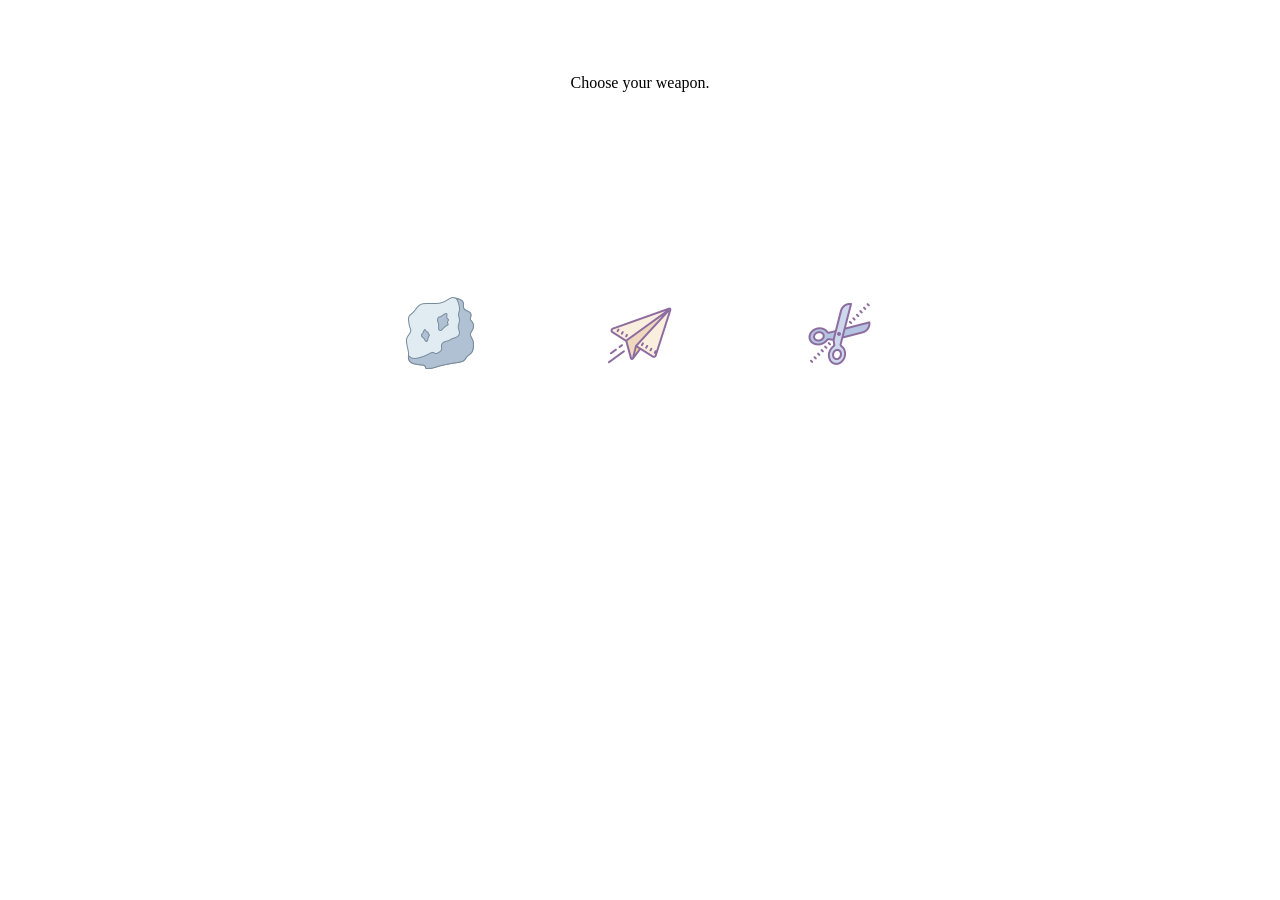
==== Projects/rock-paper-scissors/index.html @ 5bbc9ac4 "rock paper scissor webpage ready, DOM is remaining" ====
<!DOCTYPE html>
<html lang="en">
<head>
    <meta charset="UTF-8">
    <meta name="viewport" content="width=device-width, initial-scale=1.0">
    <title>Rock-Paper-Scissor</title>
    <link rel="stylesheet" href="style.css">
</head>
<body>
    <div class="container">
        <div class="message">
            <p class="instructions">Choose your weapon.</p>
        </div>
        <button id="rock"></button>
        <button id="papper"></button>
        <button id="scissor"></button>

    </div>
</body>
</html>
---- Projects/rock-paper-scissors/style.css ----
.container{
    max-width: 600px;
    margin: auto;
    display: grid;
    grid-template-columns: 200px 200px 200px;
    grid-template-rows: 100px 50vh;
    
}
button {
    width: 180px;
    height: 100px;
    font-size: 26px;
    color: white;
    background-repeat: no-repeat;
    background-position: center;
    background-color: transparent;
    border: none;
}
div button {
    margin: 0 5px;
}

button#rock{
    grid-column: 1/2;
    grid-row: 2/3;
    justify-self: center;
    align-self: center;
    background-image: url(Images/icons8-rock-80.png);
}
button#papper{
    grid-column: 2/3;
    grid-row: 2/3;
    justify-self: center;
    align-self: center;
    background-image: url(Images/icons8-paper-plane-64.png);
}
button#scissor{
    grid-column: 3/4;
    grid-row: 2/3;
    justify-self: center;
    align-self: center;
    background-image: url(Images/icons8-scissors-64.png);
}

.message{
    grid-row: 1/2;
    grid-column: span 3;
    display: grid;
    grid-template-rows: 1fr 1fr;
}
.instructions{
    grid-row: 2/3;
    justify-self: center;
    align-self: center;
}
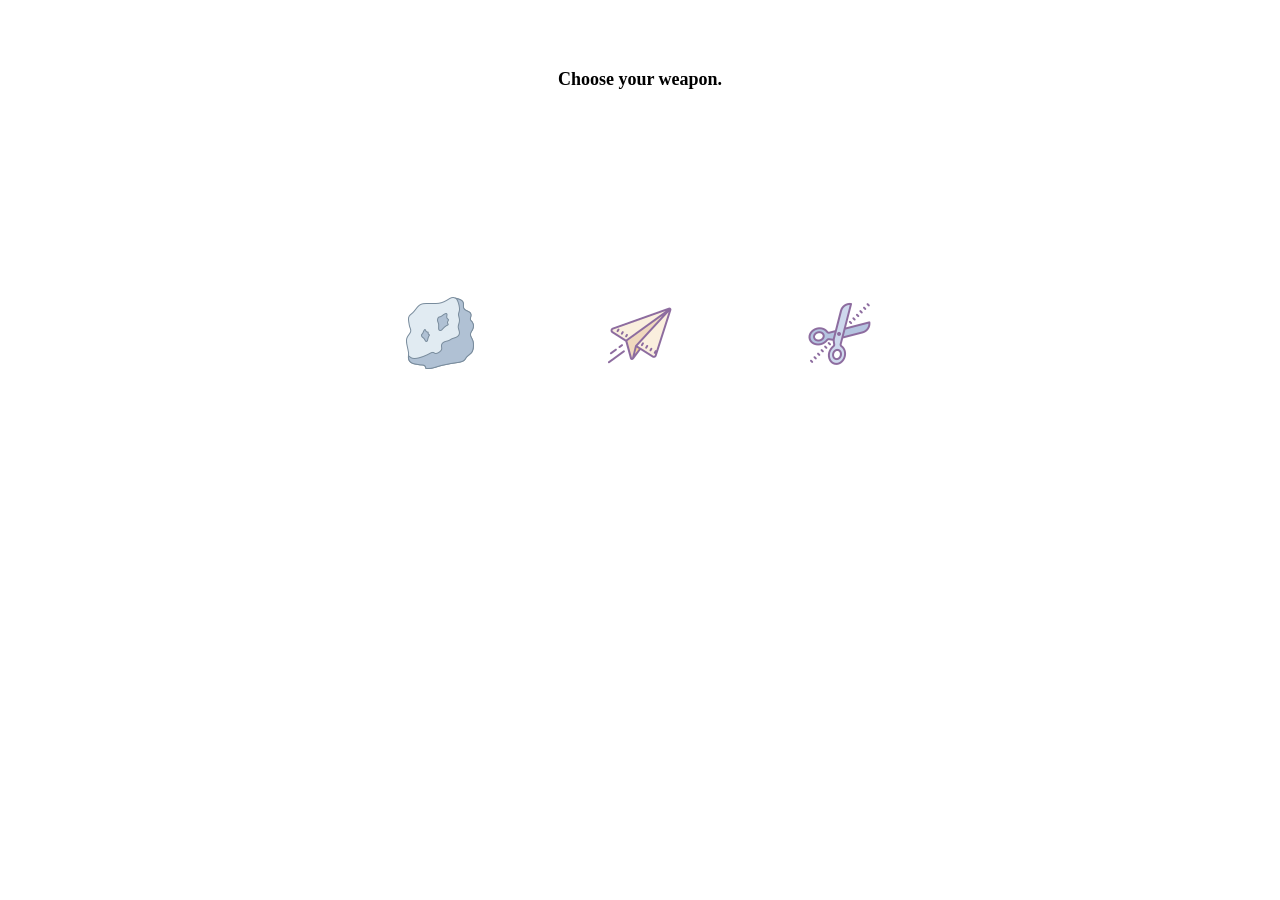
==== commit 6bc4dcfc: "color poping paper for the wining msg" ====
--- a/Projects/rock-paper-scissors/index.html
+++ b/Projects/rock-paper-scissors/index.html
@@ -7,14 +7,19 @@
     <link rel="stylesheet" href="style.css">
 </head>
 <body>
+    <img src="Images/colorPaper.gif" alt="" class="pop" width="100vw">
     <div class="container">
         <div class="message">
+            <p class="score"></p>
             <p class="instructions">Choose your weapon.</p>
+            
         </div>
         <button id="rock"></button>
         <button id="papper"></button>
         <button id="scissor"></button>
 
     </div>
+
+    <script src="rps.js"></script>
 </body>
 </html>
--- a/Projects/rock-paper-scissors/style.css
+++ b/Projects/rock-paper-scissors/style.css
@@ -5,6 +5,10 @@
     grid-template-columns: 200px 200px 200px;
     grid-template-rows: 100px 50vh;
     
+}
+p{
+    font-size: large;
+    font-weight: bolder;
 }
 button {
     width: 180px;
@@ -27,6 +31,10 @@
     align-self: center;
     background-image: url(Images/icons8-rock-80.png);
 }
+button#rock:hover{
+    background-color: rgb(0, 255, 234);
+    border-radius: 50%;
+}
 button#papper{
     grid-column: 2/3;
     grid-row: 2/3;
@@ -34,12 +42,20 @@
     align-self: center;
     background-image: url(Images/icons8-paper-plane-64.png);
 }
+button#papper:hover{
+    background-color: rgb(234, 0, 255);
+    border-radius: 50%;
+}
 button#scissor{
     grid-column: 3/4;
     grid-row: 2/3;
     justify-self: center;
     align-self: center;
     background-image: url(Images/icons8-scissors-64.png);
+}
+button#scissor:hover{
+    background-color: rgb(0, 255, 76);
+    border-radius: 50%;
 }
 
 .message{
@@ -52,4 +68,19 @@
     grid-row: 2/3;
     justify-self: center;
     align-self: center;
+}
+.score{
+    grid-row: 1/2;
+    justify-self: center;
+    align-self: center;
+
+}
+.victory{
+    color: purple;
+}
+.lost{
+    color: rgb(255, 0, 0);
+}
+.pop{
+    display: none;
 }
